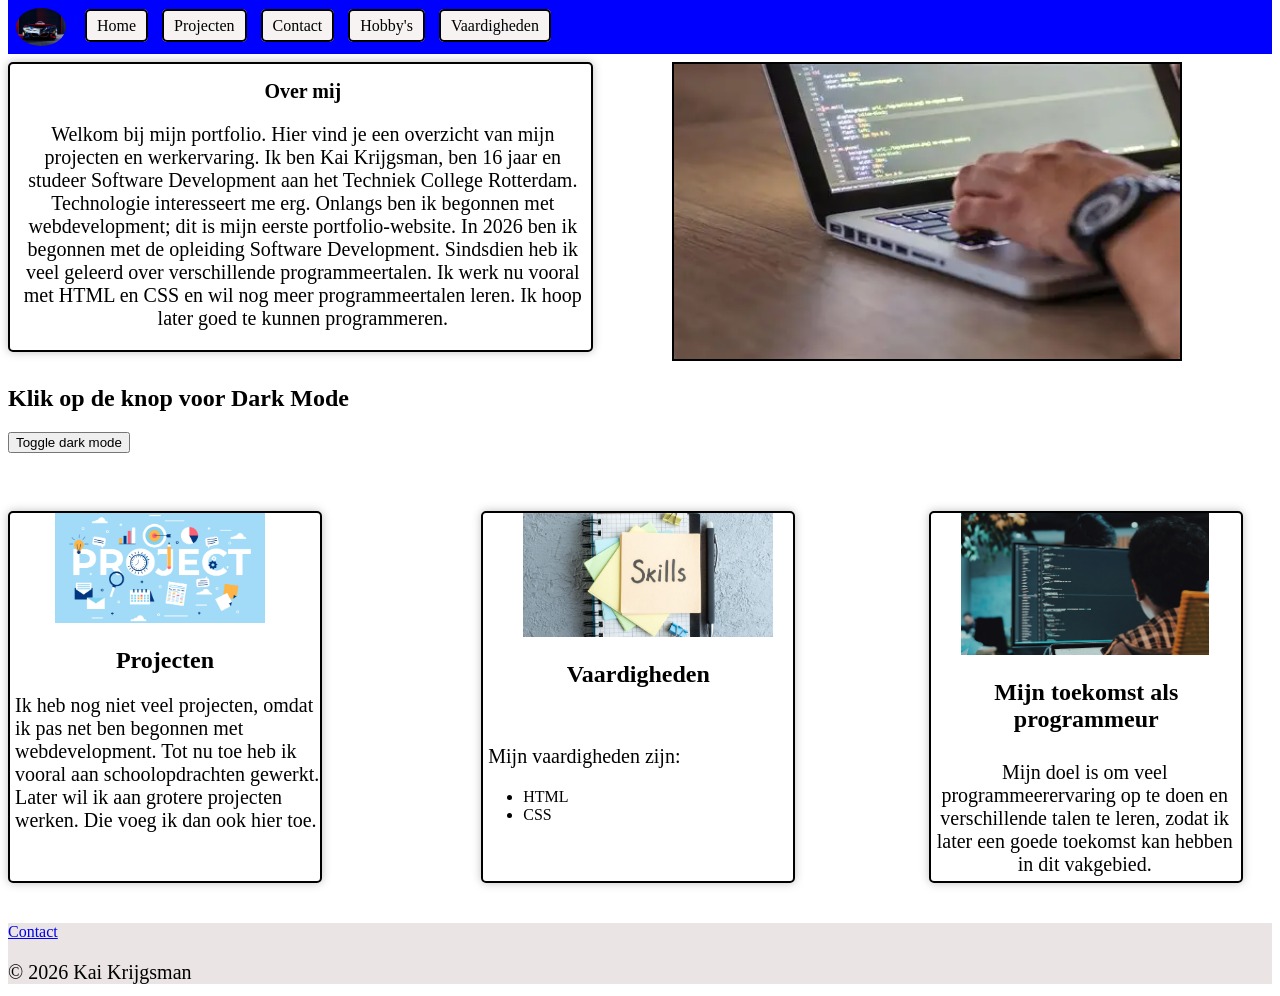
==== html/index.html @ 2027dabc "made better :)kjk" ====
<!DOCTYPE html>
<html lang="nl">
<head>
    <title>Portfolio van Kai</title>
    <link rel="stylesheet" href="../css/style.css">
    <script src="../javascript/scriptindex.js" defer></script>
    <script src="../javascript/allePagina.js" defer></script>
</head>

<body onload="checkCookie()">
   
    <nav class="navbar">
        <img id="b" src="../foto's/b.jpg" alt="Hypercar van BMW">
        <a onclick="indexlog()" href="index.html">Home</a>
        <a onclick="projectenlog()" href="index.html#projecten">Projecten</a>
        <a onclick="contactlog()" href="Contacten.html">Contact</a>
        <a onclick="hobbylog()" href="hobby's.html">Hobby's</a>
        <a onclick="vaardighedenlog()" href="vaardigheden.html">Vaardigheden</a>
    </nav>

    <div class="intro">
    <main id="home">
        <h2 id="over-mij">Over mij</h2>
<p id="over-mij">
    Welkom bij mijn portfolio. Hier vind je een overzicht van mijn projecten en werkervaring.
    Ik ben Kai Krijgsman, ben 16 jaar en studeer Software Development aan het Techniek College Rotterdam. Technologie interesseert me erg.
    Onlangs ben ik begonnen met webdevelopment; dit is mijn eerste portfolio-website.
    In 2026 ben ik begonnen met de opleiding Software Development. Sindsdien heb ik veel geleerd over verschillende programmeertalen.
    Ik werk nu vooral met HTML en CSS en wil nog meer programmeertalen leren.
    Ik hoop later goed te kunnen programmeren.
</p>

</main>

<aside id="foto"> <img id="f1" src="../foto's/foto.jpg" alt="Laptop met code">
</aside>
    </div>


<h2>Klik op de knop voor Dark Mode</h2>

<button onclick="myFunction()">Toggle dark mode</button>




<br/>
<br/>
 
<section id="projecten">
<img id="project-foto" src="../foto's/R.jpg" alt="Foto van een project">
<br/>
<h2 id="h2vanproject">Projecten</h2>
<p id="project-tekst">Ik heb nog niet veel projecten, omdat ik pas net ben begonnen met webdevelopment.
    Tot nu toe heb ik vooral aan schoolopdrachten gewerkt. Later wil ik aan grotere projecten werken. Die voeg ik dan ook hier toe.
</p>

</section>

<section class="vaardigheden">
    <a onclick="vaardighedenlog()" href="vaardigheden.html">
        <img id="vaardigheden-foto" src="../foto's/skills.jpg" alt="Overzicht van vaardigheden">
    </a>
    <h2 id="h2vh">Vaardigheden</h2>
    <br/>
    <p id="vaardigheden-tekst">Mijn vaardigheden zijn:</p>
    <ul>
        <li>HTML</li>
        <li>CSS</li>
    </ul>
</section>

<section class="progameer-toekomst">
<img id="progameren-foto" src="../foto's/coderen.jpg" alt="Programmeren">
    <h2 id="h2pt">Mijn toekomst als programmeur</h2>
    <br/>
    <p id="progameer-tekst">Mijn doel is om veel programmeerervaring op te doen en verschillende talen te leren, zodat ik later een goede toekomst kan hebben in dit vakgebied.
    </p>


    
</section>


<footer id="contacten">
    <a onclick="contactlog()" href="Contacten.html">Contact</a>
    <p id="con"> © 2026 Kai Krijgsman</p>
</footer>


</body>

</html>
---- css/style.css ----
.navbar {
    width: 100%;
    box-sizing: border-box;
    margin-bottom: 20px;
    margin-top: -20px;
    padding: 8px;
    text-align: left;
    position: sticky;
    top: 0;
    background-color: blue;
}

#b{
    height: auto;
    width: 50px;
    border-radius: 50%;
    border: none;
    box-shadow: none;
    margin-right: 10px;
    display: inline-block;
    vertical-align: middle;
}

.navbar a {
    margin: 5px;
    padding: 6px 10px;
    color: black;
    font-size: 16px;
    text-decoration: none;
    border: 2px solid rgb(0, 00, 00);
    background-color: #f7f3f3;
    border-radius: 5px;    
}

.navbar a:hover {
    background-color: rgb(242, 7, 7);
    color: rgb(0, 0, 0);
}

.navbar{
    transition-duration: 0.1;
}




img{
    width: 80%;
    float: none;
}

main,
aside {
    align-items: center;
    display: inline-block;
    vertical-align: top;
}

#f1{
    height: 295px;  
    margin-left: 75px;
    border: 2px solid rgb(0, 00, 00);
}

main {
    width: 46%;
}

aside {
    width: 50%;
    margin-right: 3%;
}

p{
    text-align: left;
    font-size: 20px;
    width: 99%;
    
}
h2{
    text-align: left;
}

#project-foto {
    width: 210px;
    height: auto;
    Margin-left: 45px;

}
#h2vanproject{
    text-align: center;
    
}
 
#projecten{
    display: inline-block;
    vertical-align: top;
    width: 310px;
    height: 368px;
    margin-top: 40px;
    margin-right: 2%;
    border: 2px solid rgb(0, 00, 00);
    border-radius: 5px;
    box-shadow: 0 0px 10px rgba(0, 0, 0, 0.25);
}

#project-tekst{
    margin-left: 5px;
}


.vaardigheden{
    display: inline-block;
    vertical-align: top;
    width: 310px;
    margin-top: 40px;
    border: 2px solid rgb(0, 00, 00);
    border-radius: 5px;
    height: 368px;
    margin-left: 130px;
    box-shadow: 0 0px 10px rgba(0, 0, 0, 0.25);


}

#h2vh{
    text-align: center;
}
#vaardigheden-foto{
    width: 250px;
    height: auto;
    Margin-left: 40px;
}

#vaardigheden-tekst{
   margin-left: 5px;
}

.progameer-toekomst{
    display: inline-block;
    vertical-align: top;
    width: 310px;
    margin-top: 40px;
    border: 2px solid rgb(0, 00, 00);
    border-radius: 5px;
    height: 368px;
    margin-left: 130px;
    box-shadow: 0 0px 10px rgba(0, 0, 0, 0.25);
}
    
    


#progameren-foto{
    margin-left: 30px;
}

#contacten{
    background-color: #eae4e4;
    width: 100%;
    height: auto;
    margin-top: 40px;
    display:block;
    margin-bottom: -20px;
}

#progameer-tekst{
    text-align: center;
    margin-top: -10px;
}

#h2pt{
    text-align: center;
}


main{
    border: 2px solid rgb(0, 00, 00);
    box-shadow: 0 0px 10px rgba(0, 0, 0, 0.25);
    border-radius: 5px;
}
#over-mij{
    text-align: center;
    font-size: 20px;
    width: 99%;
    margin-left: 5px;
}   

#foto{
    display: inline-block;
    justify-content: center;
    align-items: center;
    margin-right: -90px;
}

@media (max-width: 700px) {
    main,
    aside {
        display: block;
        width: 100%;
    }
}

body{
background-color: white;
color: black;
}

.dark-mode {
    background-color: #121212;
    color: #f2f2f2;
    
}

.dark-mode .navbar a,
.dark-mode #f1,
.dark-mode #projecten,
.dark-mode .vaardigheden,
.dark-mode .progameer-toekomst,
.dark-mode main {
    border-color: white;
}

.dark-mode #contacten {
    background-color: #1b1b1b;
    color: white;
    border-top: 1px solid white;
}
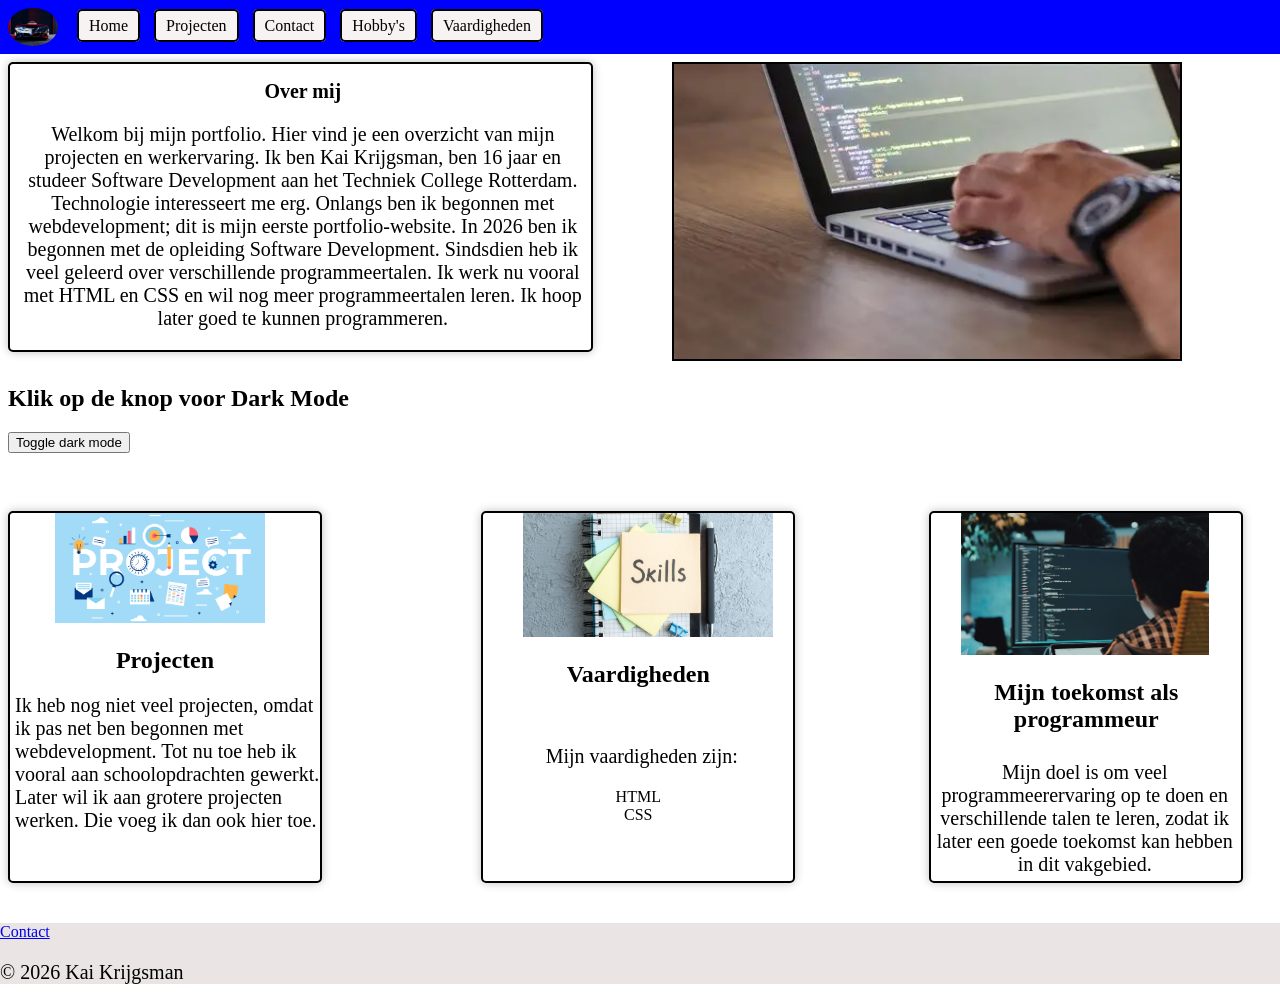
==== commit 6d3025f6: "yo yo" ====
--- a/html/index.html
+++ b/html/index.html
@@ -2,9 +2,12 @@
 <html lang="nl">
 <head>
     <title>Portfolio van Kai</title>
-    <link rel="stylesheet" href="../css/style.css">
-    <script src="../javascript/scriptindex.js" defer></script>
+    <link rel="stylesheet" href="../css/index.css">
+    <script src="../javascript/index.js" defer></script>
     <script src="../javascript/allePagina.js" defer></script>
+    <script src="../javascript/test.js" defer></script>
+    <link rel="stylesheet" href="../css/all.css">
+
 </head>
 
 <body onload="checkCookie()">
@@ -64,7 +67,7 @@
     <h2 id="h2vh">Vaardigheden</h2>
     <br/>
     <p id="vaardigheden-tekst">Mijn vaardigheden zijn:</p>
-    <ul>
+    <ul id="vaardigheden-lijst">
         <li>HTML</li>
         <li>CSS</li>
     </ul>
@@ -90,4 +93,4 @@
 
 </body>
 
-</html>
+</html>
--- a/css/index.css
+++ b/css/index.css
@@ -0,0 +1,194 @@
+
+
+
+img{
+    width: 80%;
+    float: none;
+}
+
+main,
+aside {
+    align-items: center;
+    display: inline-block;
+    vertical-align: top;
+}
+
+#f1{
+    height: 295px;  
+    margin-left: 75px;
+    border: 2px solid rgb(0, 00, 00);
+}
+
+main {
+    width: 46%;
+}
+
+aside {
+    width: 50%;
+    margin-right: 3%;
+}
+
+p{
+    text-align: left;
+    font-size: 20px;
+    width: 99%;
+    
+}
+h2{
+    text-align: left;
+}
+
+#project-foto {
+    width: 210px;
+    height: auto;
+    Margin-left: 45px;
+
+}
+#h2vanproject{
+    text-align: center;
+    
+}
+ 
+#projecten{
+    display: inline-block;
+    vertical-align: top;
+    width: 310px;
+    height: 368px;
+    margin-top: 40px;
+    margin-right: 2%;
+    border: 2px solid rgb(0, 00, 00);
+    border-radius: 5px;
+    box-shadow: 0 0px 10px rgba(0, 0, 0, 0.25);
+}
+
+#project-tekst{
+    margin-left: 5px;
+}
+
+
+.vaardigheden{
+    display: inline-block;
+    vertical-align: top;
+    width: 310px;
+    margin-top: 40px;
+    border: 2px solid rgb(0, 00, 00);
+    border-radius: 5px;
+    height: 368px;
+    margin-left: 130px;
+    box-shadow: 0 0px 10px rgba(0, 0, 0, 0.25);
+
+
+}
+
+#h2vh{
+    text-align: center;
+}
+#vaardigheden-foto{
+    width: 250px;
+    height: auto;
+    Margin-left: 40px;
+}
+
+#vaardigheden-tekst{
+   margin-left: 5px;
+   text-align: center;
+}
+
+#vaardigheden-lijst{
+    text-align: center;
+    list-style-type: none;
+    padding: 0;
+}
+
+.progameer-toekomst{
+    display: inline-block;
+    vertical-align: top;
+    width: 310px;
+    margin-top: 40px;
+    border: 2px solid rgb(0, 00, 00);
+    border-radius: 5px;
+    height: 368px;
+    margin-left: 130px;
+    box-shadow: 0 0px 10px rgba(0, 0, 0, 0.25);
+}
+    
+    
+
+
+#progameren-foto{
+    margin-left: 30px;
+}
+
+#contacten{
+    background-color: #eae4e4;
+    width: 101.3%;
+    height: auto;
+    margin-top: 40px;
+    display:block;
+    margin-bottom: -20px;
+    margin-left: -8px;
+    margin-right: -8px;
+}
+
+#progameer-tekst{
+    text-align: center;
+    margin-top: -10px;
+}
+
+#h2pt{
+    text-align: center;
+}
+
+
+main{
+    border: 2px solid rgb(0, 00, 00);
+    box-shadow: 0 0px 10px rgba(0, 0, 0, 0.25);
+    border-radius: 5px;
+}
+#over-mij{
+    text-align: center;
+    font-size: 20px;
+    width: 99%;
+    margin-left: 5px;
+}   
+
+#foto{
+    display: inline-block;
+    justify-content: center;
+    align-items: center;
+    margin-right: -90px;
+}
+
+@media (max-width: 700px) {
+    main,
+    aside {
+        display: block;
+        width: 100%;
+    }
+}
+
+body{
+background-color: white;
+color: black;
+}
+
+.dark-mode {
+    background-color: #121212;
+    color: #f2f2f2;
+    
+}
+
+.dark-mode .navbar a,
+.dark-mode #f1,
+.dark-mode #projecten,
+.dark-mode .vaardigheden,
+.dark-mode .progameer-toekomst,
+.dark-mode main {
+    border-color: white;
+}
+
+.dark-mode #contacten {
+    background-color: #1b1b1b;
+    color: white;
+    border-top: 1px solid white;
+}
--- a/css/all.css
+++ b/css/all.css
@@ -0,0 +1,56 @@
+.navbar {
+    width: 101.3%;
+    box-sizing: border-box;
+    margin-bottom: 20px;
+    margin-top: -20px;
+    padding: 8px;
+    text-align: left;
+    position: sticky;
+    top: 0;
+    background-color: blue;
+    margin-left: -8px;
+    margin-right: -8px;
+}
+
+#b{
+    height: auto;
+    width: 50px;
+    border-radius: 50%;
+    border: none;
+    box-shadow: none;
+    margin-right: 10px;
+    display: inline-block;
+    vertical-align: middle;
+}
+
+.navbar a {
+    margin: 5px;
+    padding: 6px 10px;
+    color: black;
+    font-size: 16px;
+    text-decoration: none;
+    border: 2px solid rgb(0, 00, 00);
+    background-color: #f7f3f3;
+    border-radius: 5px;    
+}
+
+.navbar a:hover {
+    background-color: rgb(242, 7, 7);
+    color: rgb(0, 0, 0);
+}
+
+.navbar{
+    transition-duration: 0.1s;
+}
+
+
+#contacten{
+    background-color: #eae4e4;
+    width: 101.3%;
+    height: auto;
+    margin-top: 40px;
+    display:block;
+    margin-bottom: -20px;
+    margin-left: -8px;
+    margin-right: -8px;
+}
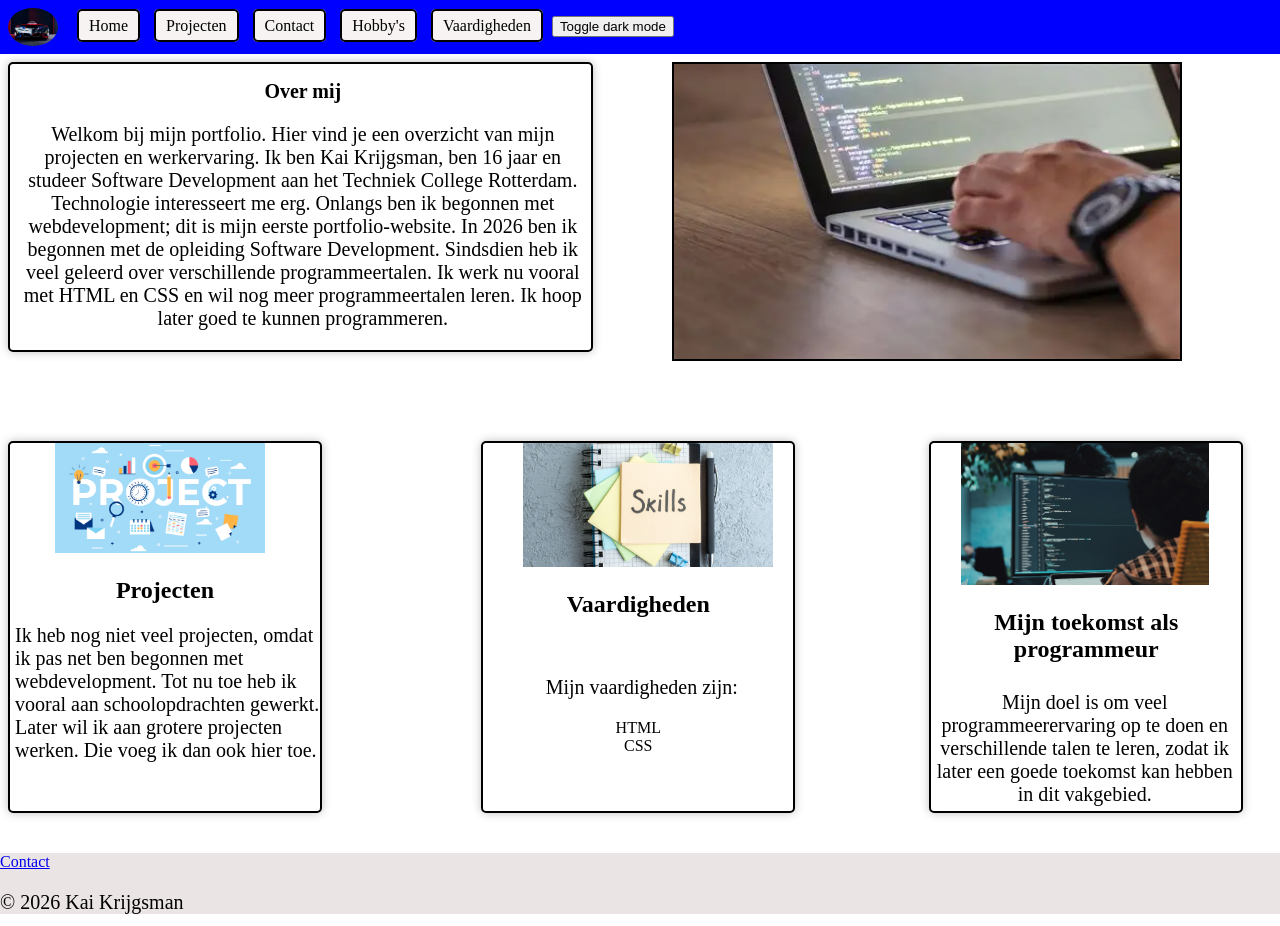
==== commit bd1b0e86: "Update index.html" ====
--- a/html/index.html
+++ b/html/index.html
@@ -7,6 +7,8 @@
     <script src="../javascript/allePagina.js" defer></script>
     <script src="../javascript/test.js" defer></script>
     <link rel="stylesheet" href="../css/all.css">
+    <link rel="stylesheet" href="../css/dark.css">
+
 
 </head>
 
@@ -19,6 +21,8 @@
         <a onclick="contactlog()" href="Contacten.html">Contact</a>
         <a onclick="hobbylog()" href="hobby's.html">Hobby's</a>
         <a onclick="vaardighedenlog()" href="vaardigheden.html">Vaardigheden</a>
+        <button id="dark" onclick="myFunction()">Toggle dark mode</button>
+
     </nav>
 
     <div class="intro">
@@ -40,9 +44,6 @@
     </div>
 
 
-<h2>Klik op de knop voor Dark Mode</h2>
-
-<button onclick="myFunction()">Toggle dark mode</button>
 
 
 
